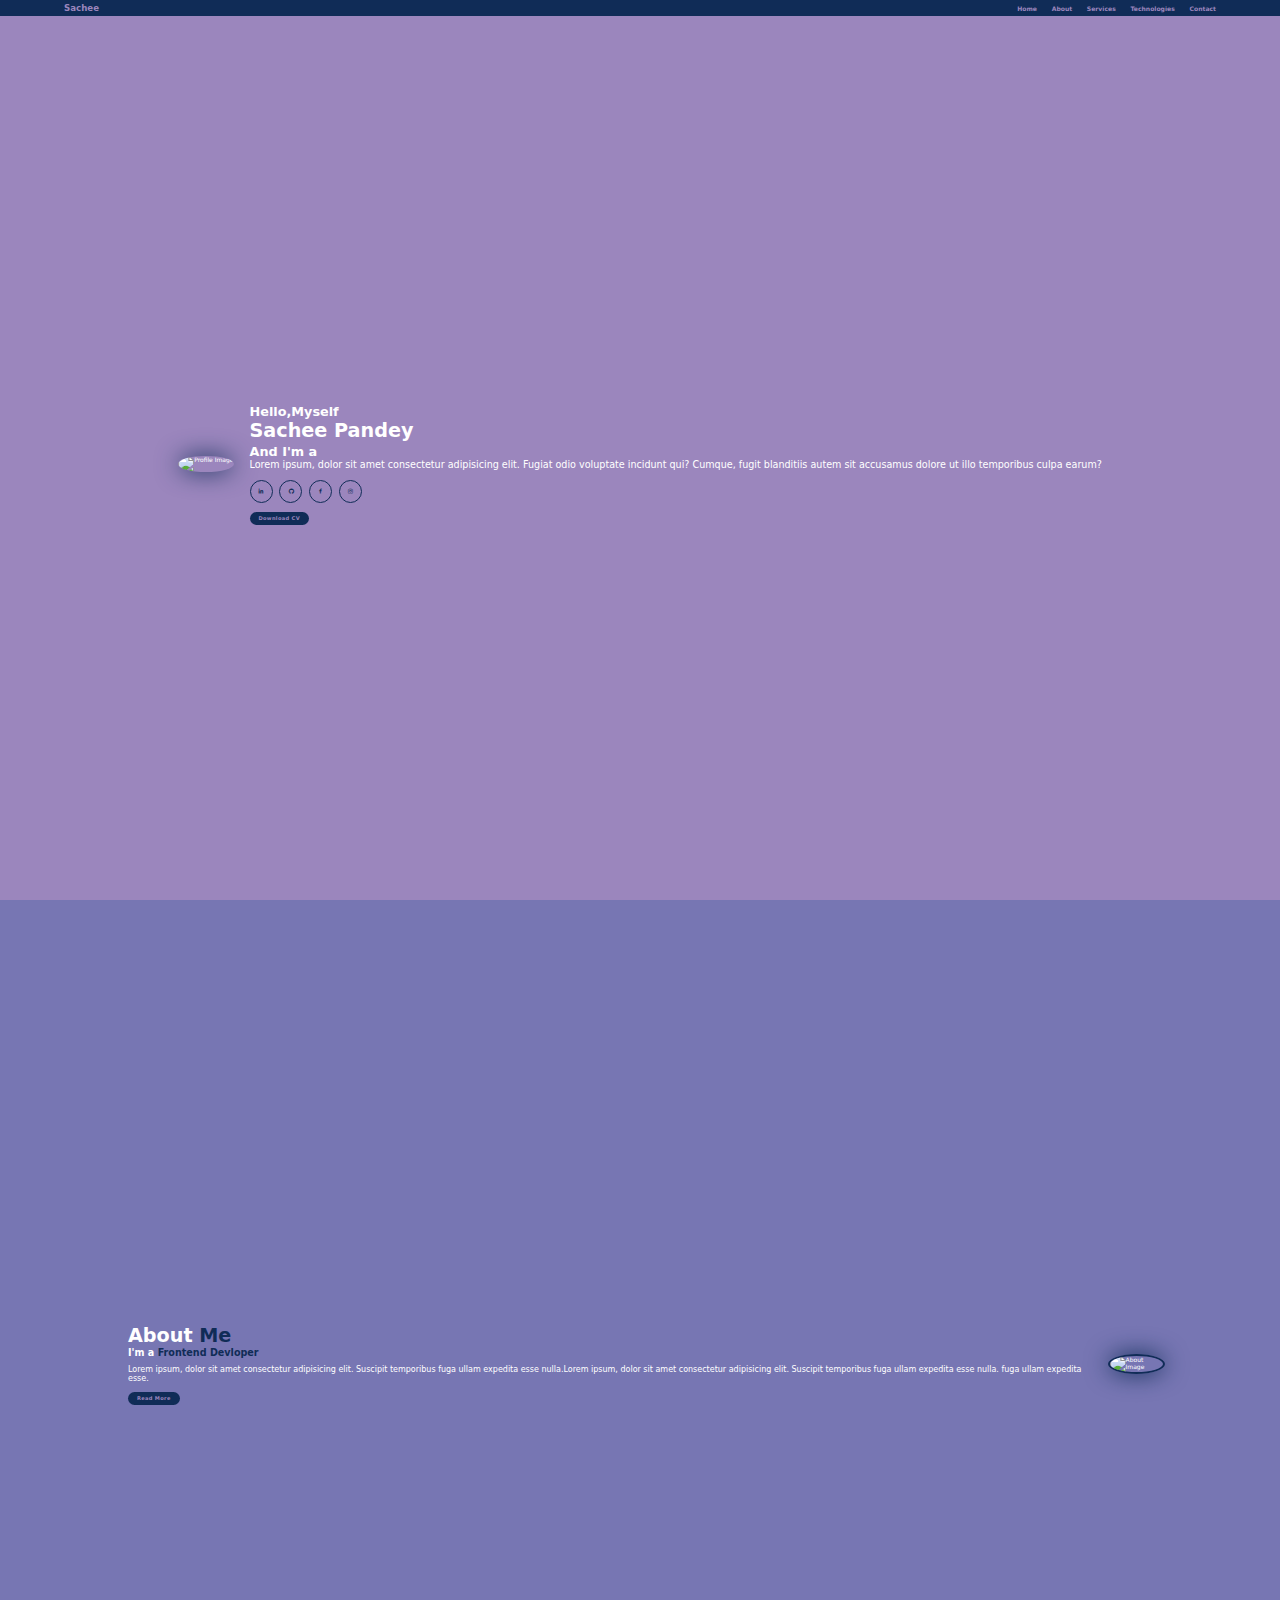
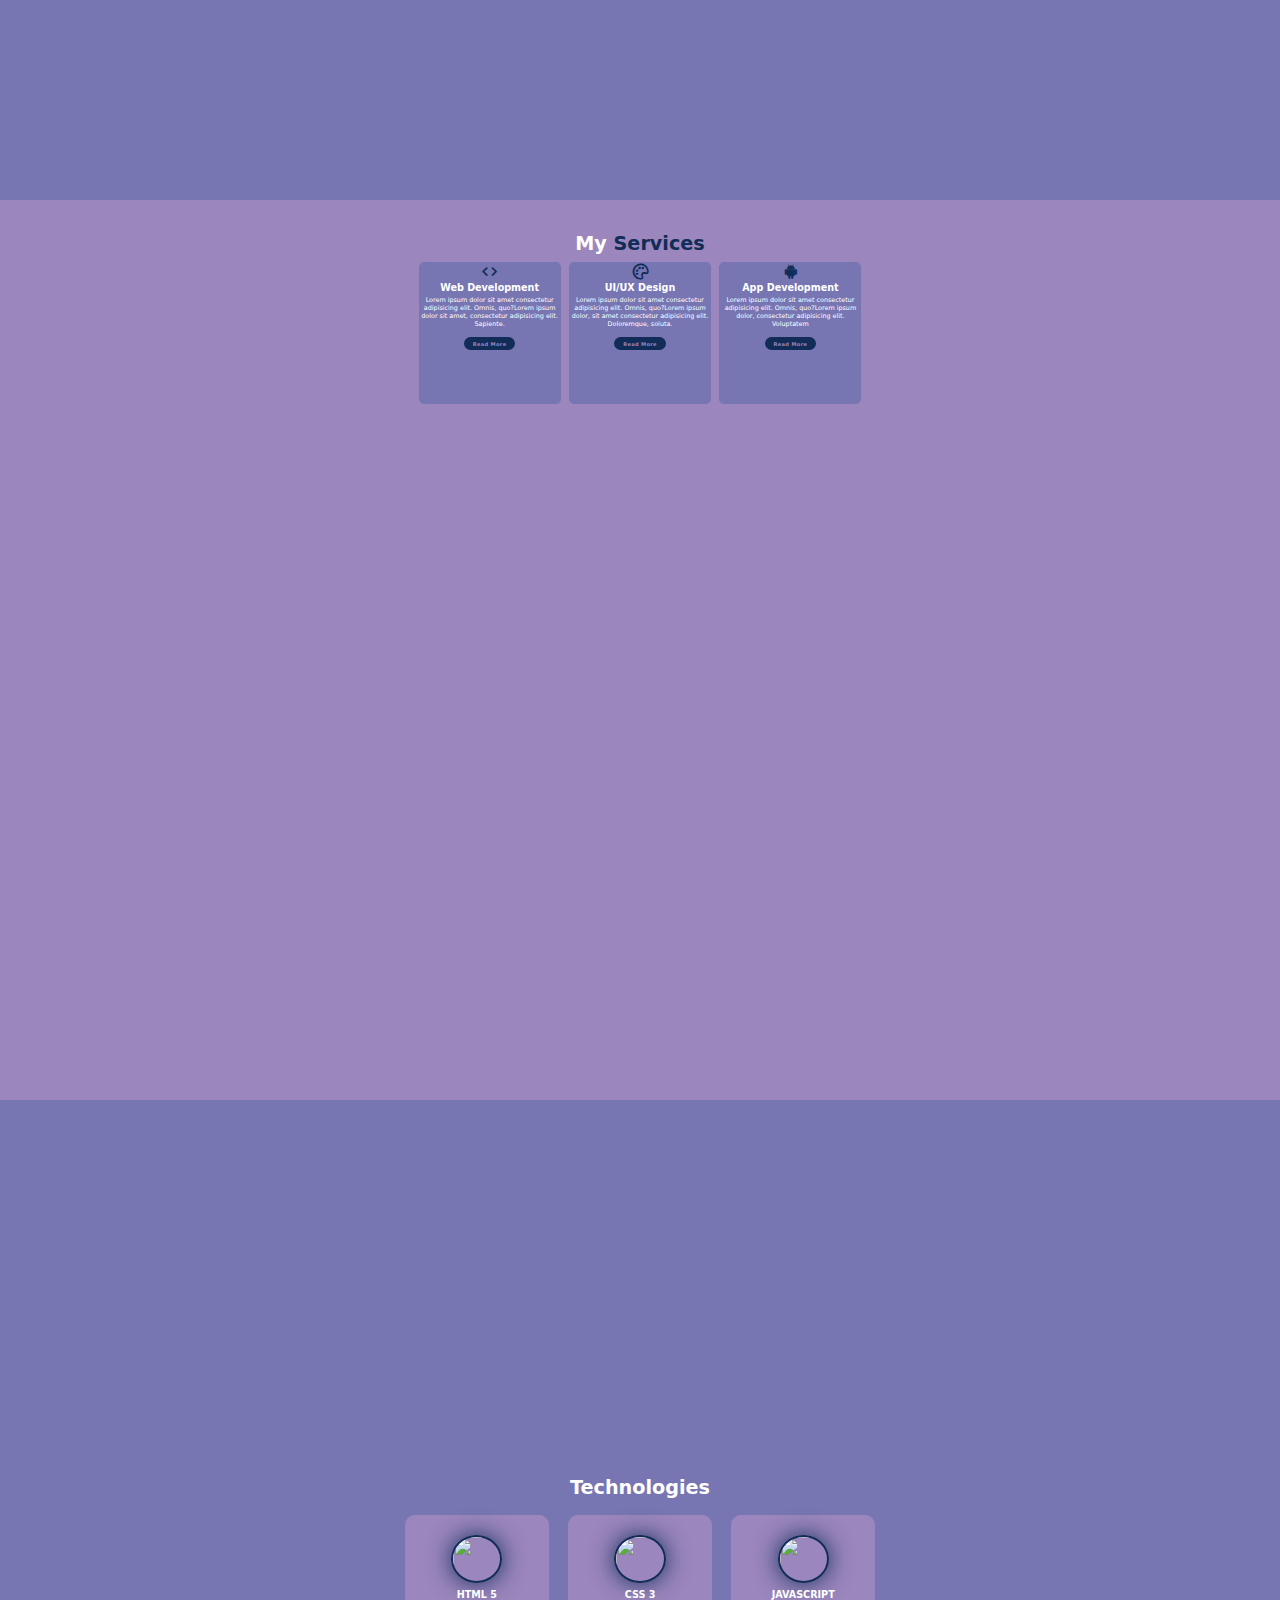
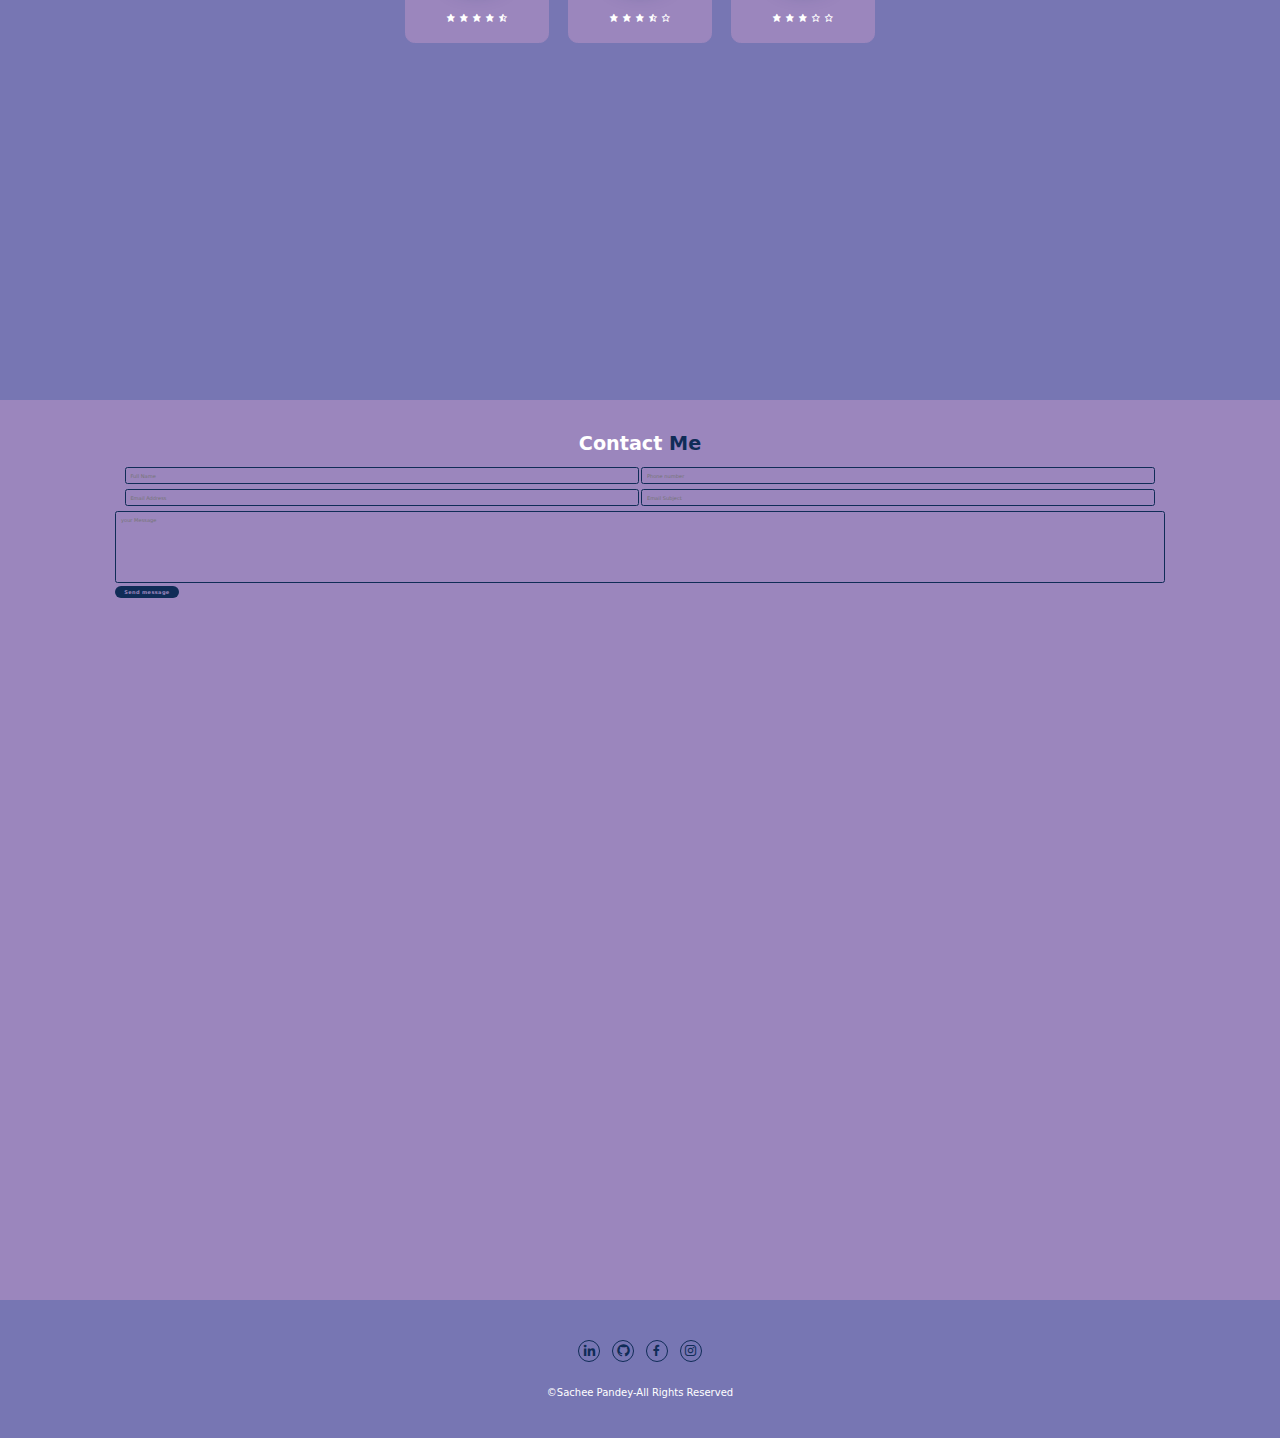
==== index.html @ b5b8a3af "Update and rename Basic.html to index.html" ====
<!DOCTYPE html>
<html lang="en">
<head>
    <meta charset="UTF-8">
    <meta name="viewport" content="width=device-width, initial-scale=1.0">
    <link href='https://unpkg.com/boxicons@2.1.4/css/boxicons.min.css' rel='stylesheet'>
    <link rel="stylesheet" href="style.css">
   
    <title>Portfolio code</title>
   
</head>
<body>
    <!-- Header section code -->
    <header class="header">
        <a href="#home" class ="logo">Sachee</a>
        <i class='bx bx-menu' id="menu-icon"></i>

        <nav class="navbar">
            <a href="#Home">Home</a>
            <a href="#About">About</a>
            <a href="#Services">Services</a>
            <a href="#Technologies">Technologies</a>
            <a href="#Contact">Contact</a>
        </nav>
    </header>
    <!-- Home section Code -->

<section class="home" id="home">
    <div class="home-img">
        <img src="Pic 2.jpg" alt="Profile Image">
    </div>
    <div class="home-content">
        <h3>Hello,Myself</h3>
        <h1>Sachee Pandey</h1>
        <h3>And I'm a <span class="multiple-text"></span></h3>
        <p>Lorem ipsum, dolor sit amet consectetur adipisicing elit. Fugiat odio voluptate incidunt qui? Cumque, fugit blanditiis autem sit accusamus dolore ut illo temporibus culpa earum?
        </p>
        <div class="social-media">
            <a href="#"><i class='bx bxl-linkedin' ></i></a>
            <a href="#"><i class='bx bxl-github' ></i></a>
            <a href="#"><i class='bx bxl-facebook' ></i></a>
            <a href="#"><i class='bx bxl-instagram' ></i></a>
        </div>
          <a href="#" class="btn">Download CV</a>
    </div>
</section>

<!-- About Section Code -->

<section class="about" id="about">
    <div class="about-content">
        <h2 class="heading">About <span> Me</span></h2>
        <h3>I'm a <span>Frontend Devloper</span></h3>
        <p>Lorem ipsum, dolor sit amet consectetur adipisicing elit. Suscipit temporibus 
            fuga ullam expedita esse nulla.Lorem ipsum, dolor sit amet consectetur adipisicing elit. Suscipit temporibus 
            fuga ullam expedita esse nulla.
            fuga ullam expedita esse.
            </p>
            <a href="#" class="btn">Read More</a>
    </div>
    <div class="about-img">
      <img src="pic 1.jpg" alt="About Image">  
    </div>
</section>
 
<!-- Services Section Code -->

<section class="services" id="services">
    <h2 class="heading">My <span>Services</span>
    </h2>

    <div class="services-container">
        <div class="services-box">
            <i class="bx bx-code"></i>
            <h3>Web Development</h3>
            <p>Lorem ipsum dolor sit amet 
                consectetur adipisicing elit. Omnis, quo?Lorem ipsum dolor sit amet, consectetur adipisicing elit. Sapiente.</p>
            <a href="#"class="btn">Read More</a>
        </div>

        <div class="services-box">
            <i class="bx bx-palette"></i>
            <h3>UI/UX Design</h3>
            <p>Lorem ipsum dolor sit amet 
                consectetur adipisicing elit. Omnis, quo?Lorem ipsum dolor, sit amet consectetur adipisicing elit. Doloremque, soluta.</p>
            <a href="#"class="btn">Read More</a>
        </div>

        <div class="services-box">
            <i class='bx bxl-android' ></i>
            <h3>App Development</h3>
            <p>Lorem ipsum dolor sit amet 
                consectetur adipisicing elit. Omnis, quo?Lorem ipsum dolor,  consectetur adipisicing elit. Voluptatem</p>
            <a href="#"class="btn">Read More</a>
        </div>
        </div>
    </section>

    <!-- Technologies Section Code -->

     <section class="technologies" id="technologies">
        <div class="techno-box">
            <h2 class="heading">Technologies</h2>
            <div class="wrapper">

                <div class="techno-item">
                    <img src="html.jpg" alt="">
                    <h2>HTML 5</h2>
                    <div class="rating">
                        <i class='bx bxs-star' ></i>
                        <i class='bx bxs-star' ></i>
                        <i class='bx bxs-star' ></i>
                        <i class='bx bxs-star' ></i>
                        <i class='bx bxs-star-half' ></i>
                    </div>
                </div>

                <div class="techno-item">
                    <img src="css.jpg" alt="">
                    <h2>CSS 3</h2>
                    <div class="rating">
                        <i class='bx bxs-star' ></i>
                        <i class='bx bxs-star' ></i>
                        <i class='bx bxs-star' ></i>
                        <i class='bx bxs-star-half' ></i>
                        <i class='bx bx-star' ></i>
                    </div>
                </div>

                <div class="techno-item">
                    <img src="js.jpg" alt="">
                    <h2>JAVASCRIPT</h2>
                    <div class="rating">
                        <i class='bx bxs-star' ></i>
                        <i class='bx bxs-star' ></i>
                        <i class='bx bxs-star' ></i>
                        <i class='bx bx-star' ></i>
                        <i class='bx bx-star' ></i>
                       
                    </div>
                </div>
            </div>
        </div>
    </section>

    <!-- Contact Section Code -->

    <section class="contact" id="contact">
        <h2 class="heading">Contact <span>Me</span></h2>

        <form action="#">
            <div class="input-box">
                <input type="text" placeholder="Full Name">
                <input type="number" placeholder="Phone number" >
                
            </div>

            <div class="input-box">
                <input type="email" name="Email" placeholder="Email Address">
                <input type="text" placeholder="Email Subject">
            </div>
            
            <textarea name="message" id="" cols="30" rows="10"placeholder="your Message"></textarea>
            <input type="submit" value="Send message" class="btn">
        </form>
    </section>

    <!-- footer section Code -->

    <footer class="footer">
        <div class="social">
            <a href="#"><i class='bx bxl-linkedin' ></i></a>
            <a href="#"><i class='bx bxl-github' ></i></a>
            <a href="#"><i class='bx bxl-facebook' ></i></a>
            <a href="#"><i class='bx bxl-instagram' ></i></a>
        </div>
        <p class="copyright">
           &copy;Sachee Pandey-All Rights Reserved
        </p>
    </footer>
    <script src="https://unpkg.com/typed.js@2.1.0/dist/typed.umd.js"></script>
    <script src="script.js"></script>
</body>
</html>
---- style.css ----
*{
    margin: 0;
    padding: 0;
    box-sizing: border-box;
    text-decoration: none;
    border: none;
    outline: none;
    scroll-behavior: smooth;   
    font-family: system-ui, -apple-system, sans-serif;
}

:root{
    --bg-color:#9B86BD;
    --snd-bg-color:#7776B3;
    --text-color:#fff;
    --main-color:#102C57;
}

html {

    font-size:20%;
    overflow-x : hidden;

}

body{
    background :var(--bg-color);
    color: var(--text-color);

}

section{
    min-height:100vh;
    padding: 10rem 9% 1rem;

}

/* Header Section */
.header {
    position:fixed;
    width:100% ;
    top: 0;
    right: 0;
    z-index:1000;
    display:flex;
    align-items: center;
    justify-content: space-between;
    padding: 1rem 5%;
    background:var(--main-color);
    backdrop-filter: blur(10px);
    transition: all 0.5 ease;
}

.logo{
    font-size: 2.7rem;
    color:var(--bg-color);
    font-weight: 700;
    cursor:pointer;
    transition: 0.1s ease;

}

.logo:hover{
    transform: scale(1.05);
}

.navbar a{
    font-size:1.9rem;
    color: var(--bg-color);
    margin-left:4rem;
    font-weight:700;
    transition:0.3s ease;

}

.navbar a:hover{
    color: var(--text-color);
}

.a.active{
    color: var(--text-color);
}

#menu-icon{
    font-size:3.6rem;
    color: var(--bg-color);
    cursor:pointer;
    display:none;
 }

/* Home Section Code  */

.home{
    display:flex;
    justify-content:center;
    align-items:center;

}
.home-img img{
    height:50vh;
    width:24vw;
    border-radius:50%;
    box-shadow: 0 0 25px var(--main-color);
    cursor:pointer;
    animation: floatImage 4s ease-in-out infinite;
    transition: 0.4s ease;

}

/* Shadow effect around profile image */

.home-img img:hover{
    box-shadow: 0 0 25px var(--main-color),
                0 0 35px var(--main-color),
                0 0 45px var(--main-color);

}

/* floatingImage Code */

@keyframes floatImage {
    0%{
        transform:translateY(0);
    }
    50%{
        transform:translateY(-2.4rem);
    }
    100%{
        transform:translateY(0);
    }
}

.home-content {
    margin-left: 5rem;

}

.home-content h3{
    font-size: 4rem;
    font-weight: 700;
}
home-content h3:nth-of-type(2){
    margin-bottom:2rem;
}

span{
    color:var(--main-color);
}
.home-content h1{
    font-size: 6rem;
    font-weight: 700;
    line-height:1.3;

}
.home-content p{
    font-size:3rem;
}

.social-media a{
    display: inline-flex;
    justify-content: center;
    align-items:center;
    width: 23px;
    height:23px;
    background:transparent;
    border:0.2rem solid var(--main-color) ;
    border-radius: 50%;
    font-size:2rem;
    color : var(--main-color);
    margin: 3rem 1.5rem 3rem 0;
    transition: 0.5s ease;

}

.social-media a:hover{
    transform: scale(1.2) translateY(-10px);
    background-color: var(--main-color);
    color: var(--bg-color);
    box-shadow: 0 0 25px var(--main-color);

}


.btn{
   display:inline-block;
   padding: 1rem 2.8rem;
   background:var(--main-color);
   border-radius: 4rem;
   box-shadow:none;
   font-size:1.6rem;
   color: var(--bg-color);
   letter-spacing: 0.1rem;
   font-weight:600;
   transition:0.3s ease;
  
}
.btn:hover {
    box-shadow: 0 0 1.6rem var(--main-color);
}

/* About Section Code */

.about{
   display:flex;
   align-items:center;
    justify-content: center;
    gap:3rem;
    background:var(--snd-bg-color);
}

.about-img img{
  
    width:25vw;
    border:2px solid var(--main-color);
    border-radius: 50% ;
    box-shadow:0 0 25px var(--main-color);
    cursor:pointer;
    transition:0.4s ease;

}

.about-img img:hover{
    box-shadow :0 0 25px var(--main-color),
                0 0 35px var(--main-color),
                0 0 45px var(--main-color);

}
.heading {
    font-size:6rem;
    text-align: center;
}

.about-content{
    padding: 0 4rem;
}

.about-content h2 {
    text-align: left;
    line-height: 1.2;
}

.about-content h3{
    font-size: 3rem;
}

.about-content p{
    font-size: 2.5rem;
    margin:2rem 0 3rem;
}

/* Services Section Code */

.services h2{
    text-align:center;
    margin-bottom: 2rem;

}

.services-container{
    display:flex;
    justify-content:center;
    align-items:center;
    gap: 2rem;
}

.services-box{
    height:45rem ;
    width: 45rem;
    background:var(--snd-bg-color);
    border-radius:2rem;
    text-align:center;
    border: 0.3rem solid var(--bg-color);
    transition: 0.3s ease;
}

.services-box:hover {
    border-color: var(--main-color);
    transform: scale(1.05);
}

.services-box i{
    font-size: 6rem;
    color: var(--main-color);
}

.services-box h3{
    font-size:3rem;

}

.services-box p{
    font-size:2rem;
    margin:1rem 0  3rem;

}

/* Technologies */


.technologies{
    background: var(--snd-bg-color);
    display:flex;
    justify-content:space-around;
    align-items: center;

}
.technologies h2{
    text-align: center;
    margin-bottom: 2rem;
}

.techno-box .wrapper{
    background-size: cover;
    display:flex;
    justify-content:space-around;
    align-items: center;
  
  
}


.techno-item img {
    height: 15rem;
    width:16rem;
    border-radius: 50%;
    border: 2px solid var(--main-color);
    box-shadow: 0 0 25px var(--main-color);
    display:flex;
    justify-content:center;
    align-items:center;
   
}


.techno-item{    
    width:45rem;
    height:40rem ;
    background: var(--bg-color);
    border: 0.3rem solid var(--bg-color);
    border-radius: 3rem;
    margin: 3rem 3rem;
    padding: 20px 20px ;
    cursor: pointer;
    display: flex;
    flex-direction:column;
    justify-content: center;
    align-items: center;
    gap: 2rem;
    color: var(--text-color);
    transition: 0.3s ease;

}
.techno-item:hover{
    border-color: var(--main-color);
    transform: scale(1.05);
}

.techno-item h2{
    font-size: 3rem;
    text-align:center;
}


.rating{
    font-size: 3rem;
}

/* Contact Section Code  */

.contact{
    background: var(--bg-color);
    justify-content: center;
    
}

.heading{
    padding:auto;
    
}

.contact h2{
    margin-bottom: 3rem;
    color: var(--text-color);
   
}


.form{
    max-width: 50rem;
    margin: 1rem auto;
    text-align:center;
    margin-bottom: 3rem;
}

.input-box{
    display:flex;
    justify-content:center;
    flex-wrap:wrap;
}

 .input-box input{
  
    padding:1.5rem;
    font-size: 1.6rem;
    color: var(--text-color);
    background: var(--bg-color);
    border-radius: 0.8rem;
    border: 0.25rem solid var(--main-color);
    margin: 0.7rem 0;
    resize: none;
    
 }

.contact form textarea {
    width:100%;
    padding:1.5rem ;
    font-size: 1.6rem;
    color: var(--text-color);
    background: var(--bg-color);
    border-radius: 0.8rem;
    border: 0.25rem solid var(--main-color);
    margin: 0.7rem 0;
    resize: none;
}

.input-box input{
    width:49%;
    margin:0.7rem 0.35rem;

}

.form.btn{
   display:inline-block;
   padding:2rem 2.8rem;
   background:var(--main-color);
   border-radius: 4rem;
   box-shadow:none;
   font-size:1.6rem;
   color: var(--bg-color);
   letter-spacing: 0.1rem;
   font-weight:500;
   transition:0.3s ease;
   margin: 1rem ;
   
   
}
/* Footer Section Code */

.footer{
    position:relative;
    bottom:0;
    width:100%;
    padding:40px 0;
    background-color: var(--snd-bg-color);

}

.social {
    text-align:center;
    padding-bottom:10px;
    color:var(--main-color);
}
.social a{
    font-size:15px;
    color: var(--main-color);
    border:1px solid var(--main-color);
    width:22px;
    height:22px;
    line-height:22px;
    display:inline-block;
    text-align:center;
    border-radius: 50%;
    margin:0 5px;
    transition:0.3s ease;

}
.social a:hover{
   transform: scale(1.2) translateY(-10px);
    background-color: var(--main-color);
    color: var(--bg-color);
    box-shadow: 0 0 25px var(--main-color);

}

.copyright{
   margin-top:15px;
   text-align:center;
   font-size:10px;
   color: var(--text-color);
}

/* Responsive Design Code */

@media  (max-width: 1200px){
    html {
        font-size:35%;
    }
}

@media (max-width: 901px){
    .header{
        padding: 2rem 3%;
    }

    section{
        padding:5rem 3%;
    }
   
    .techno-box .wrapper{
        display:flex;
        flex-direction: column;
        
    }
    .services{
        padding:2rem 3%;
    
    }
    
    .services-container{
        display:flex;
        flex-direction: column;
    }

   
    .input-box input{
        width: 100%;
    }



   .input-box input{
    max-width: 100%;
    margin:0.7rem 0.35rem;

   }

   

   .footer{
    padding: 2rem 3%;
   }

    


#menu-icon{
        display:block;
    }

    .navbar{
        position:absolute;
        top:100%;
        right:-100%;
        width:255px;
        min-height:100vh;
        display:flex;
        flex-direction:column;
        background: var(--main-color);
        transition: all 0.5s ease;
        backdrop-filter: blur(10px);
    
    }

    .navbar a{
        display:block;
        padding: 17px;
        font-size:22px;
    }

    .navbar.active{
        right:0;
    }

    .home{
       flex-direction: column;

    }
    .home-content h3{
        font-size: 2.6rem;
    }


.home-content h1{
    font-size: 5rem;
}

.home-content {
    order: 2;
    margin-left:1rem;
}
.home-img img{
    width: 40vw;
    
    margin-top:6rem;
}

.about {
    flex-direction: column-reverse;
}
    
.about-img img{
    width: 45vw;
    margin-top:4rem;
}
.services h2{
    margin-bottom: 3rem;
}

}

@media (max-width: 617px){
    .home-img img{
        width:48vw;
        margin-top:8rem;
    }

    .about-img img{
        width:55vw;
        margin-top:8rem;
    }

    @media  (max-width: 617px){
        html {
            font-size: 45%;
        }
    } 
}
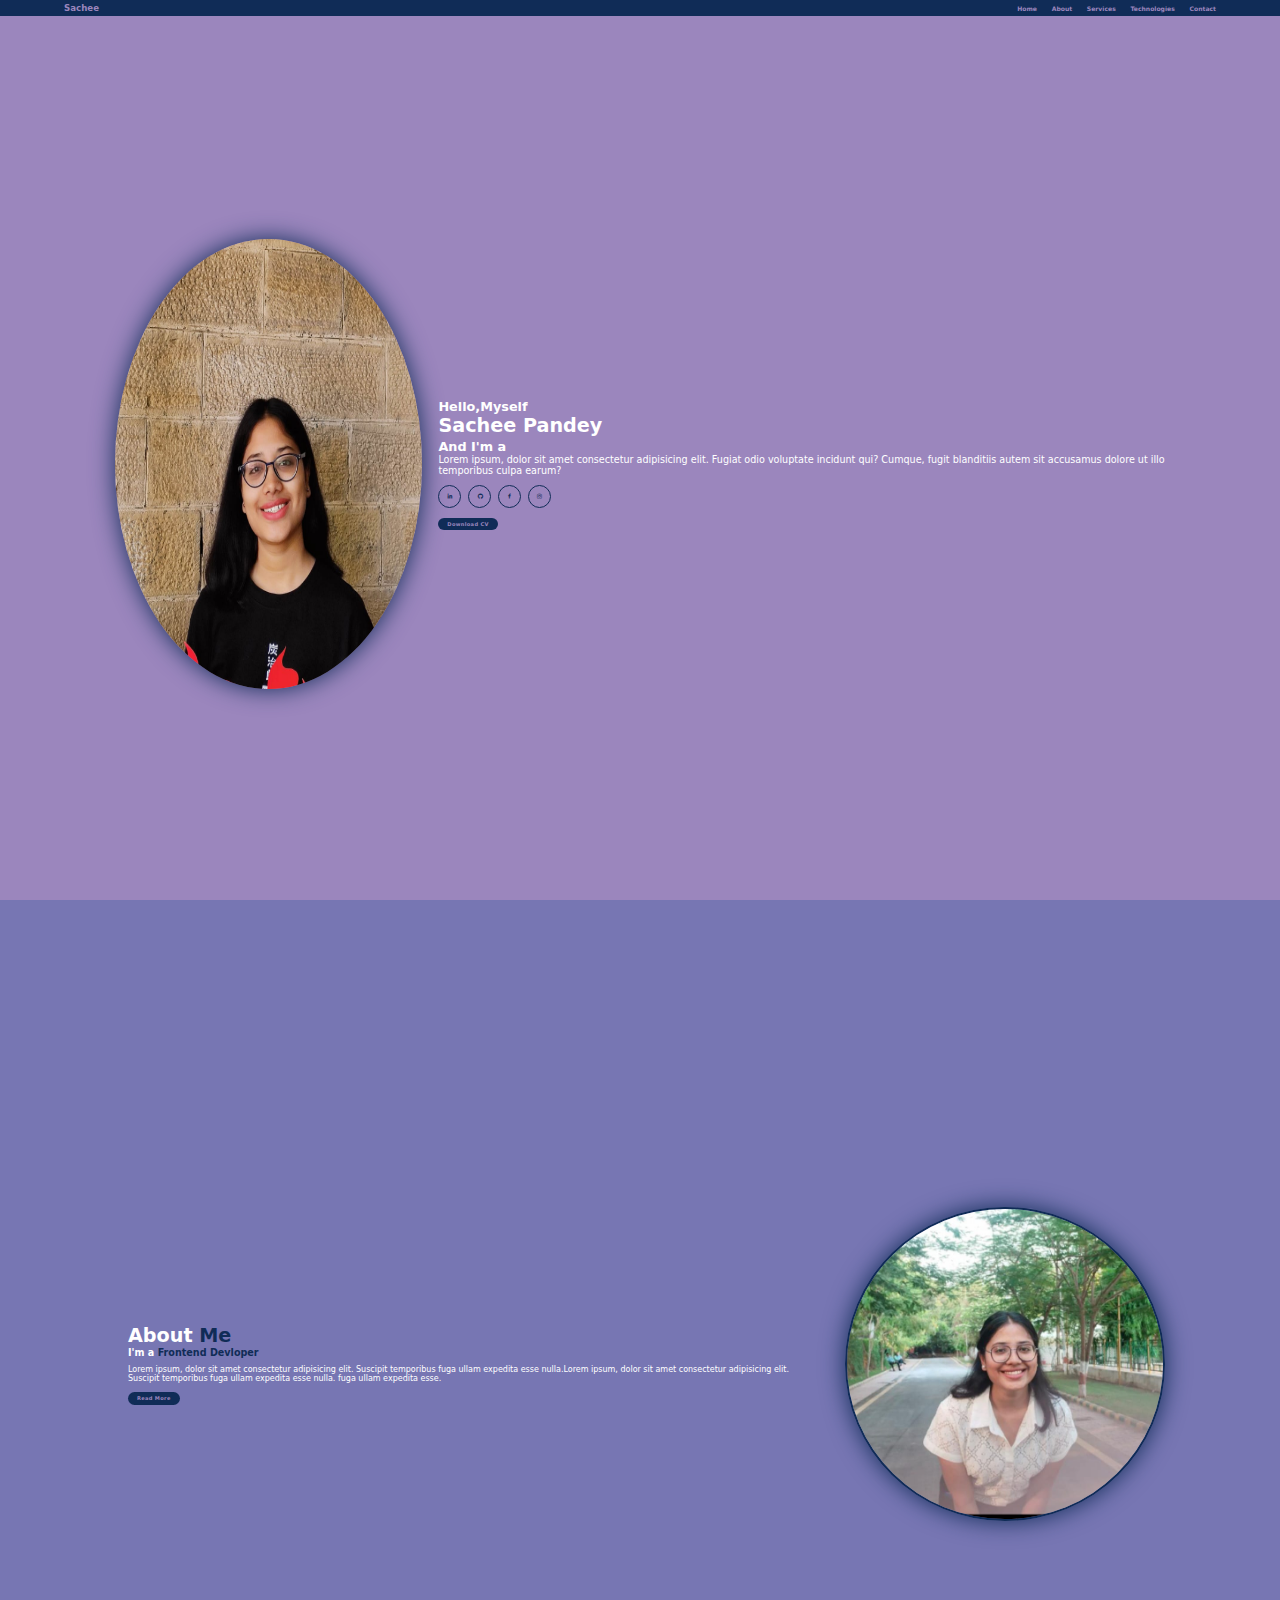
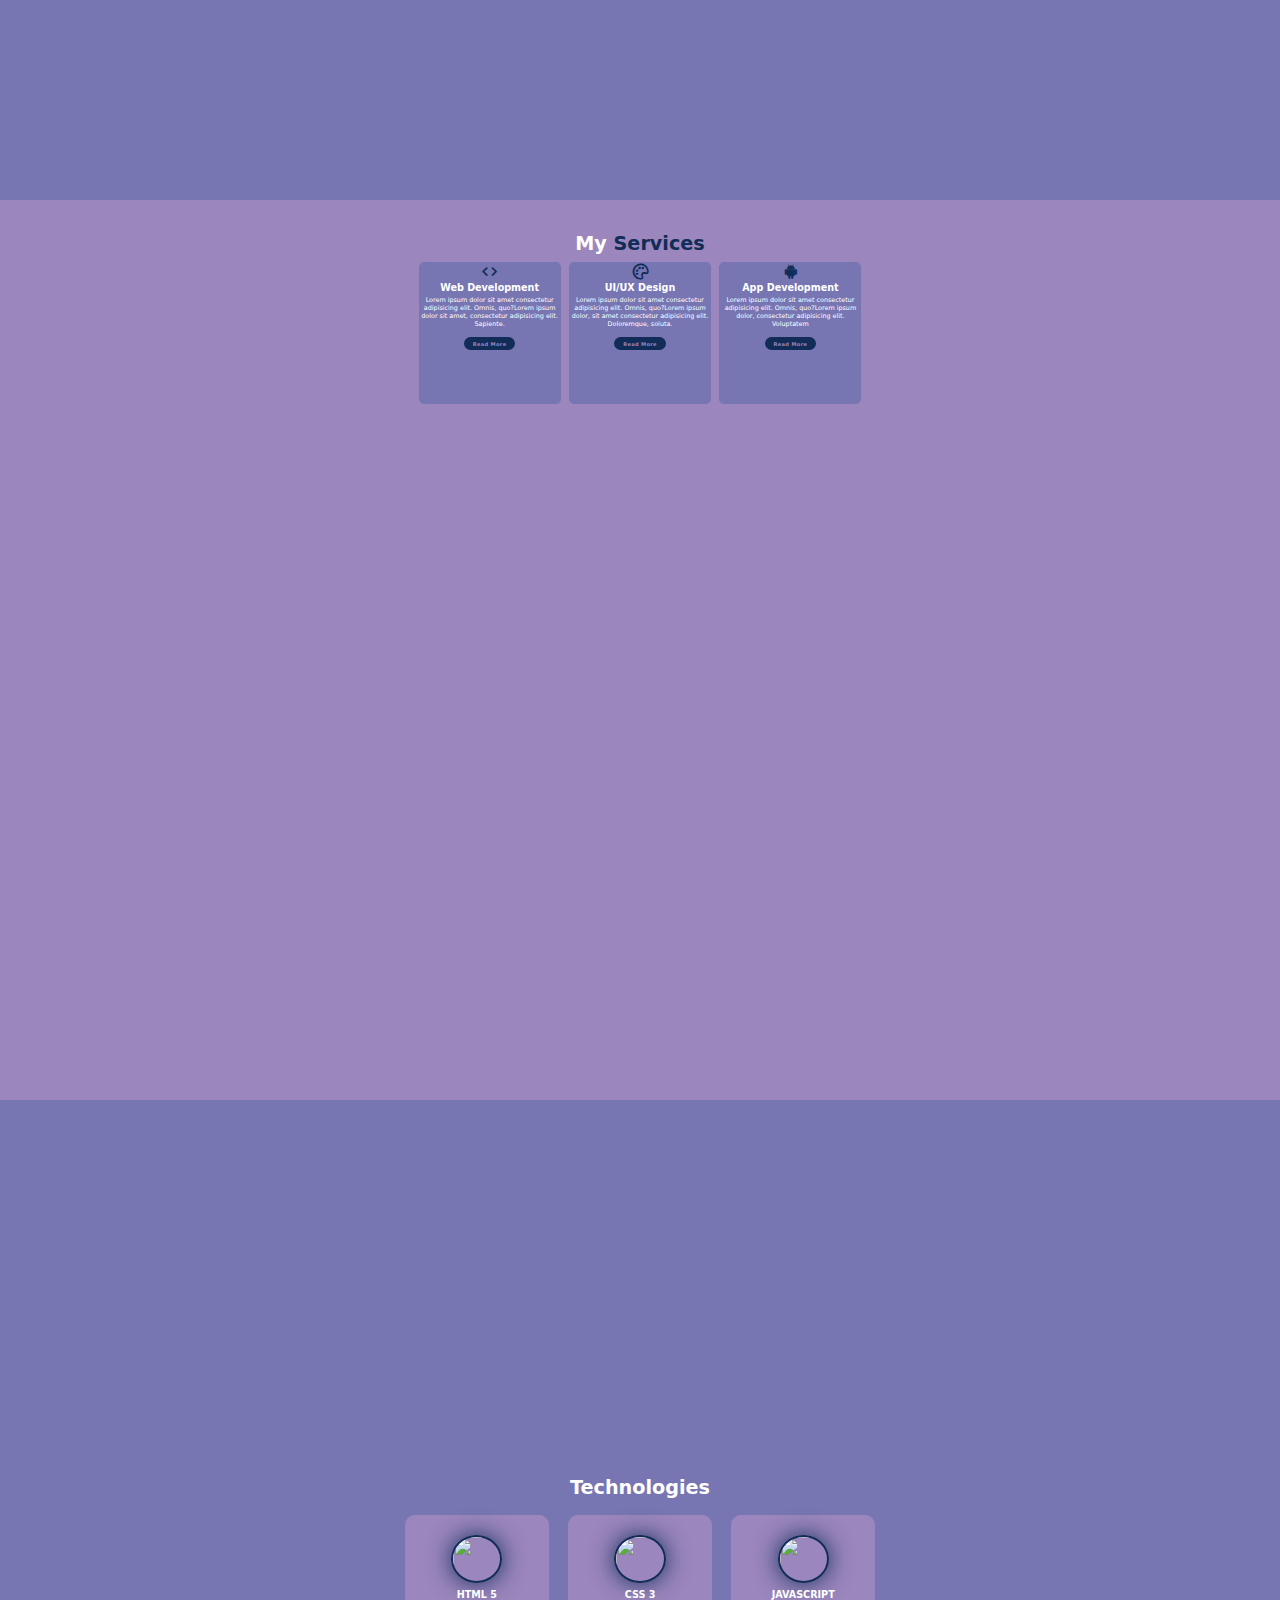
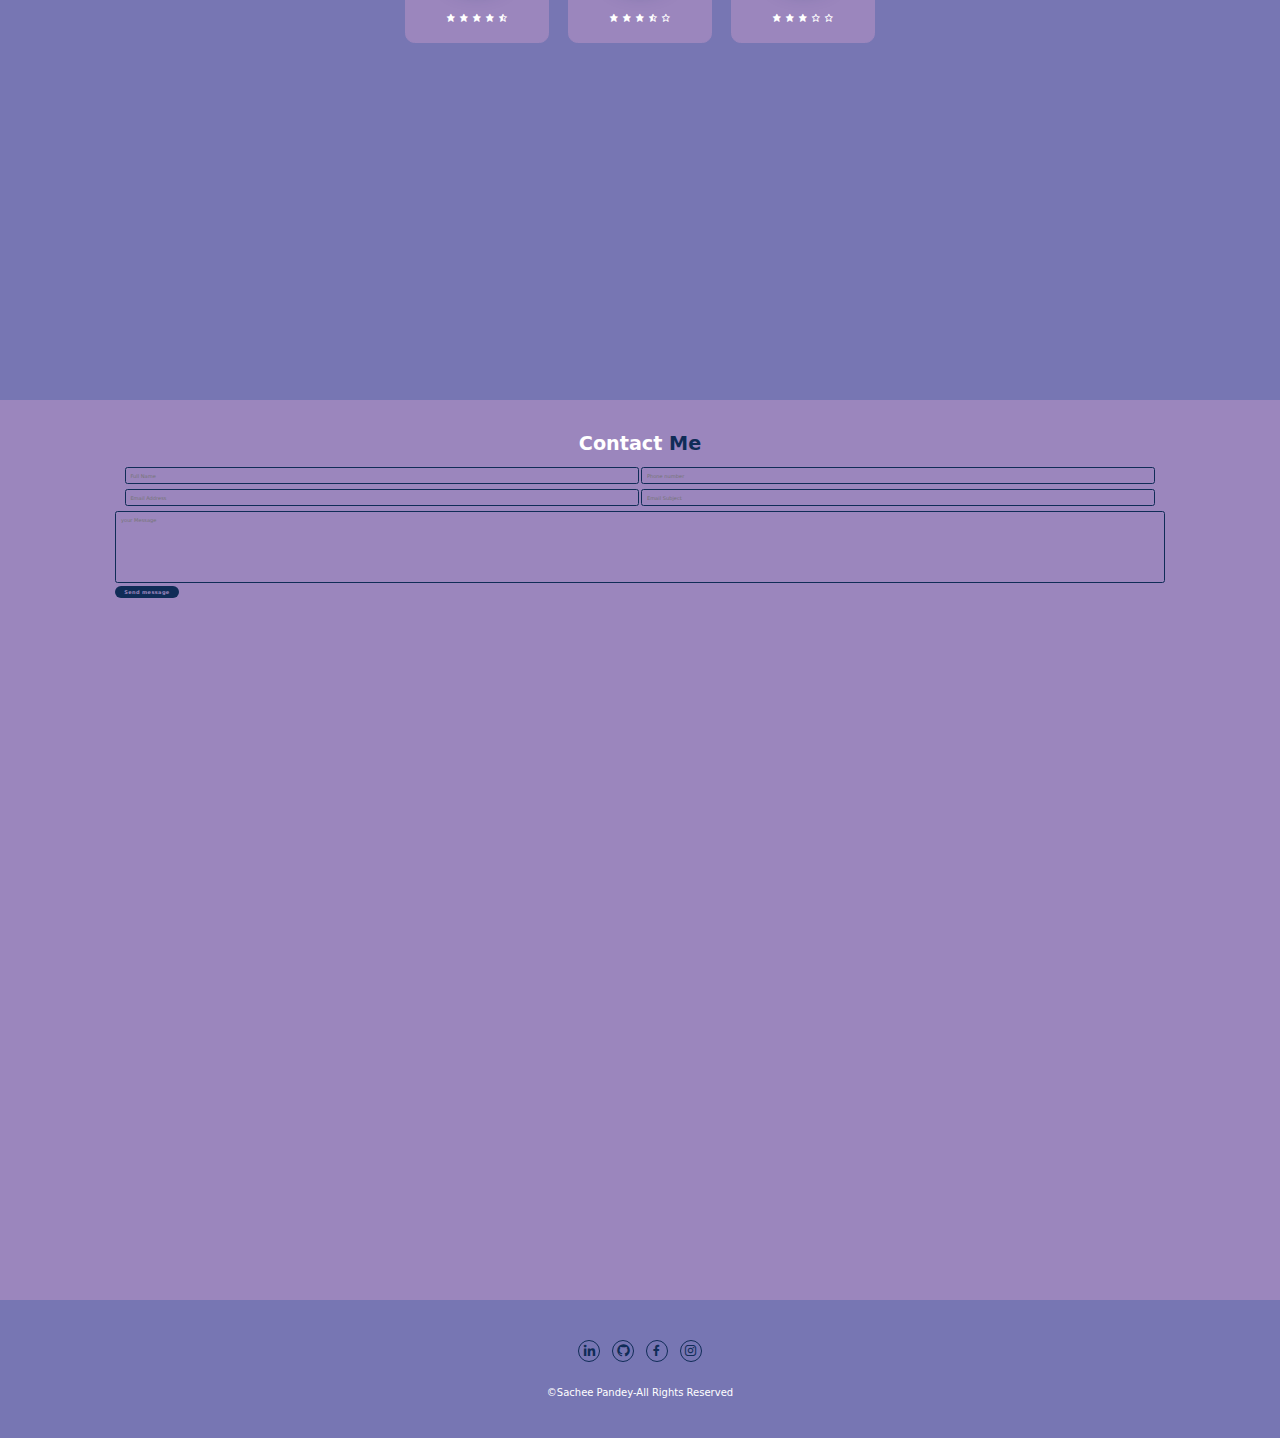
==== commit bfac1fb5: "Update index.html" ====
--- a/index.html
+++ b/index.html
@@ -6,7 +6,7 @@
     <link href='https://unpkg.com/boxicons@2.1.4/css/boxicons.min.css' rel='stylesheet'>
     <link rel="stylesheet" href="style.css">
    
-    <title>Portfolio code</title>
+    <title>Sachee Pandey</title>
    
 </head>
 <body>
@@ -27,7 +27,7 @@
 
 <section class="home" id="home">
     <div class="home-img">
-        <img src="Pic 2.jpg" alt="Profile Image">
+        <img src="./pic2.jpg" alt="Profile Image">
     </div>
     <div class="home-content">
         <h3>Hello,Myself</h3>
@@ -59,7 +59,7 @@
             <a href="#" class="btn">Read More</a>
     </div>
     <div class="about-img">
-      <img src="pic 1.jpg" alt="About Image">  
+      <img src="./pic1.jpg" alt="About Image">  
     </div>
 </section>
  
